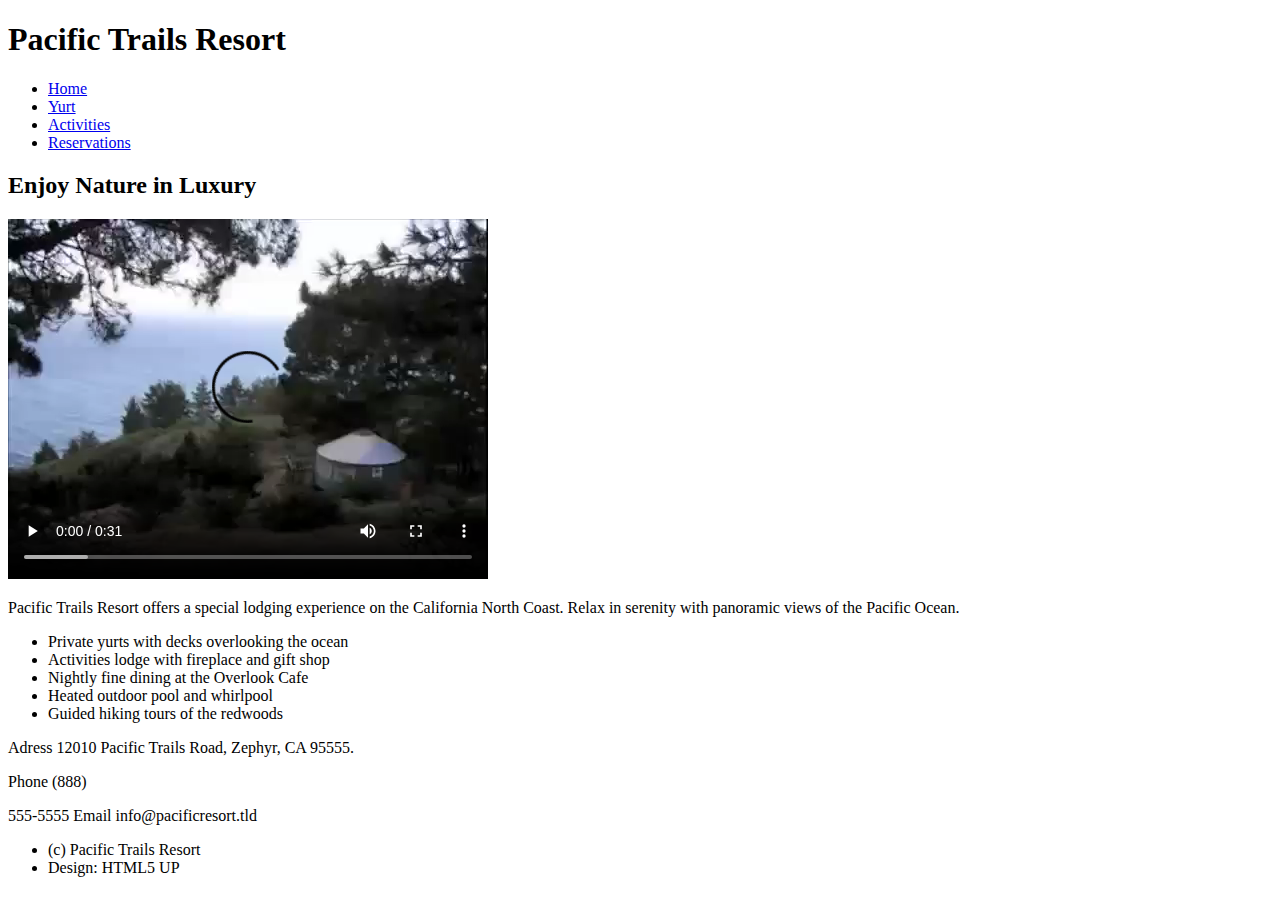
==== index.html @ 8109f3cc "add files with base and content" ====
<!DOCTYPE html>
<html lang="en">

<head>
  <meta charset="UTF-8" />
  <meta http-equiv="X-UA-Compatible"
        content="IE=edge" />
  <meta name="viewport"
        content="width=device-width, initial-scale=1.0" />
  <link rel="stylesheet"
        href="css/main.css" />
  <link href="images/favicon.ico"
        rel="icon">
  <title>Pacific Trails Resort</title>
</head>

<body>
  <div id="wrapper">
    <header>
      <h1>Pacific Trails Resort</h1>
    </header>

    <nav>
      <ul>
        <li><a href="index.html">Home</a></li>
        <li><a href="html/yurt.html">Yurt</a></li>
        <li><a href="html/activities.html">Activities</a></li>
        <li><a href="html/reservations.html">Reservations</a></li>
      </ul>
    </nav>

    <main>
      <section>
        <header>
          <h2>Enjoy Nature in Luxury</h2>

          <video width="480"
                 height="360"
                 controls>
            <source src="movies/pacifictrailsresort.mp4"
                    type="video/mp4">
          </video>

          <p>
            Pacific Trails Resort offers a special lodging experience on the California North Coast. Relax in serenity
            with
            panoramic views of the Pacific Ocean.
          </p>
        </header>

        <ul>
          <li>Private yurts with decks overlooking the ocean</li>
          <li>Activities lodge with fireplace and gift shop</li>
          <li>Nightly fine dining at the Overlook Cafe</li>
          <li>Heated outdoor pool and whirlpool</li>
          <li>Guided hiking tours of the redwoods</li>
        </ul>

      </section>
    </main>

    <footer>
      <p>Adress 12010 Pacific Trails Road, Zephyr, CA 95555.</p>
      <p>Phone (888)</p>
      <p>555-5555 Email info@pacificresort.tld</p>
    </footer>

    <div id="copyright">
      <ul>
        <li>(c) Pacific Trails Resort</li>
        <li>Design: HTML5 UP</li>
      </ul>
    </div>
  </div>
</body>

</html>
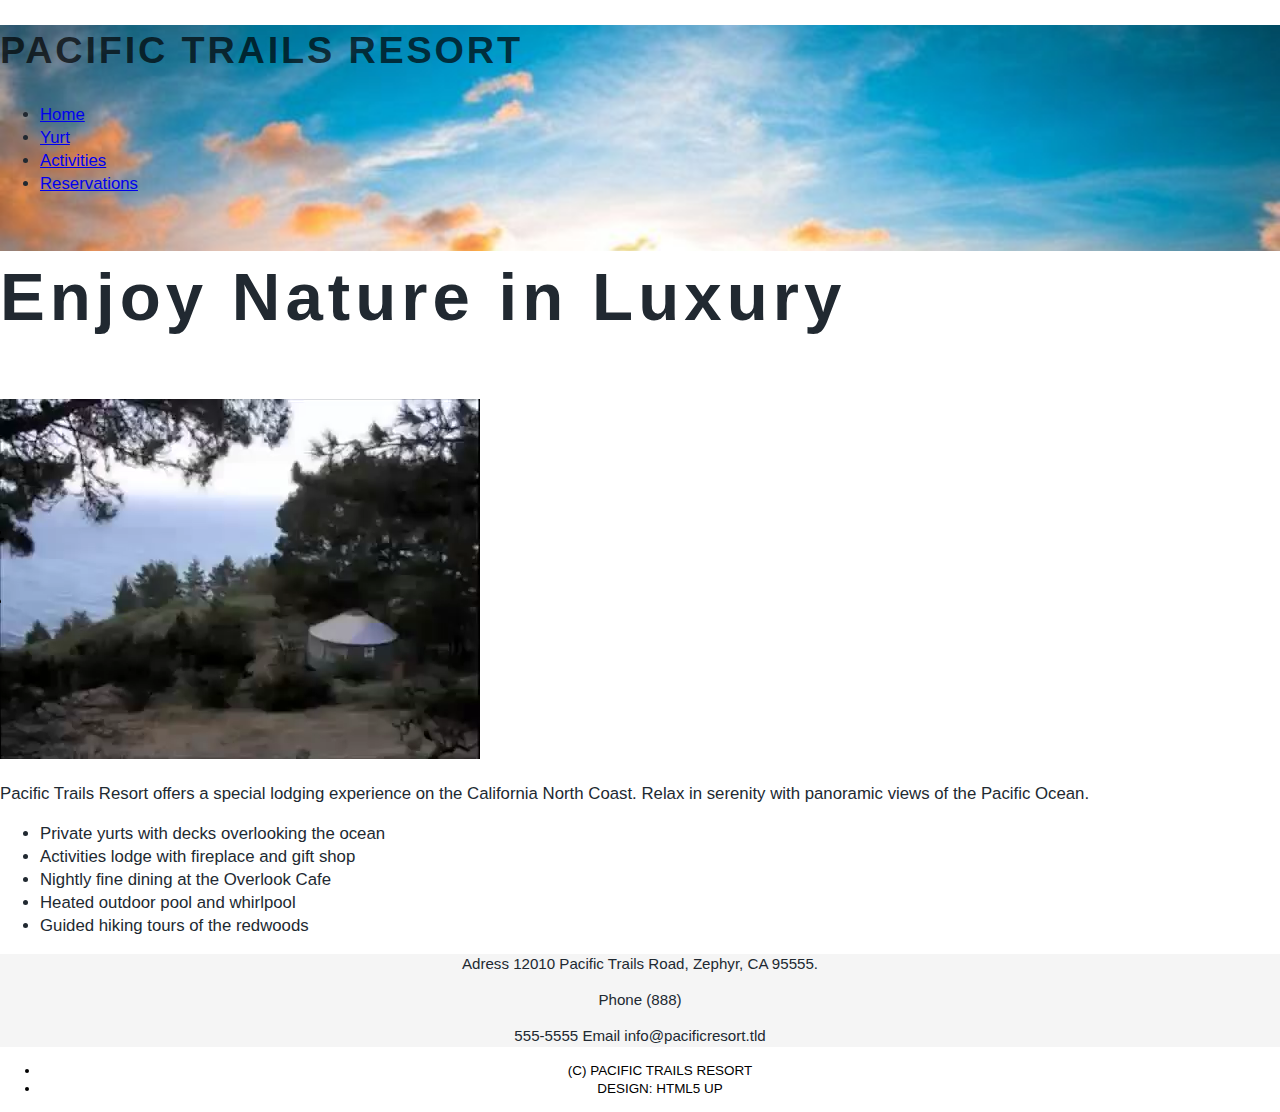
==== commit 49b253c2: "add link paths for css" ====
--- a/index.html
+++ b/index.html
@@ -7,6 +7,8 @@
         content="IE=edge" />
   <meta name="viewport"
         content="width=device-width, initial-scale=1.0" />
+  <link rel="stylesheet"
+        href="css/normalize.css" />
   <link rel="stylesheet"
         href="css/main.css" />
   <link href="images/favicon.ico"
--- a/css/main.css
+++ b/css/main.css
@@ -0,0 +1,74 @@
+@font-face {
+  font-family: "Source Sans Pro", sans-serif;
+  src: url(fonts/SourceSansPro/SourceSansPro-Bold.ttf);
+}
+@font-face {
+  font-family: Merriweather, sans-serif;
+  src: url(fonts/Merriweather/Merriweather-Regular.ttf);
+}
+
+html {
+  font-size: 105%;
+}
+
+body {
+  font-family: "Merriweather", Georgia, sans-serif;
+  font-size: 1rem;
+  font-weight: 300;
+  line-height: 1.375;
+  color: #212931;
+}
+
+#wrapper {
+  background-image: url(../images/Sunset.jpg);
+  background-size: 100% auto;
+  background-repeat: no-repeat;
+  background-attachment: fixed;
+}
+
+h1,
+h2,
+h3 {
+  font-family: "Source Sans Pro", Helvetica, Arial, sans-serif;
+  font-weight: 900;
+  letter-spacing: 0.075em;
+}
+
+h1 {
+  font-size: 2.25rem;
+  text-transform: uppercase;
+  color: rgba(0, 0, 0, 0.7);
+}
+
+h2 {
+  font-size: 4rem;
+}
+
+h3 {
+  font-size: 1.7rem;
+}
+
+p {
+  text-align: justify;
+}
+
+main {
+  background-color: #ffffff;
+}
+
+footer {
+  background-color: #f5f5f5;
+}
+
+footer p {
+  font-size: 0.9rem;
+  text-align: center;
+}
+
+#copyright {
+  text-align: center;
+  text-transform: uppercase;
+  font-size: 0.8rem;
+  color: #000;
+  background-color: #fff;
+}
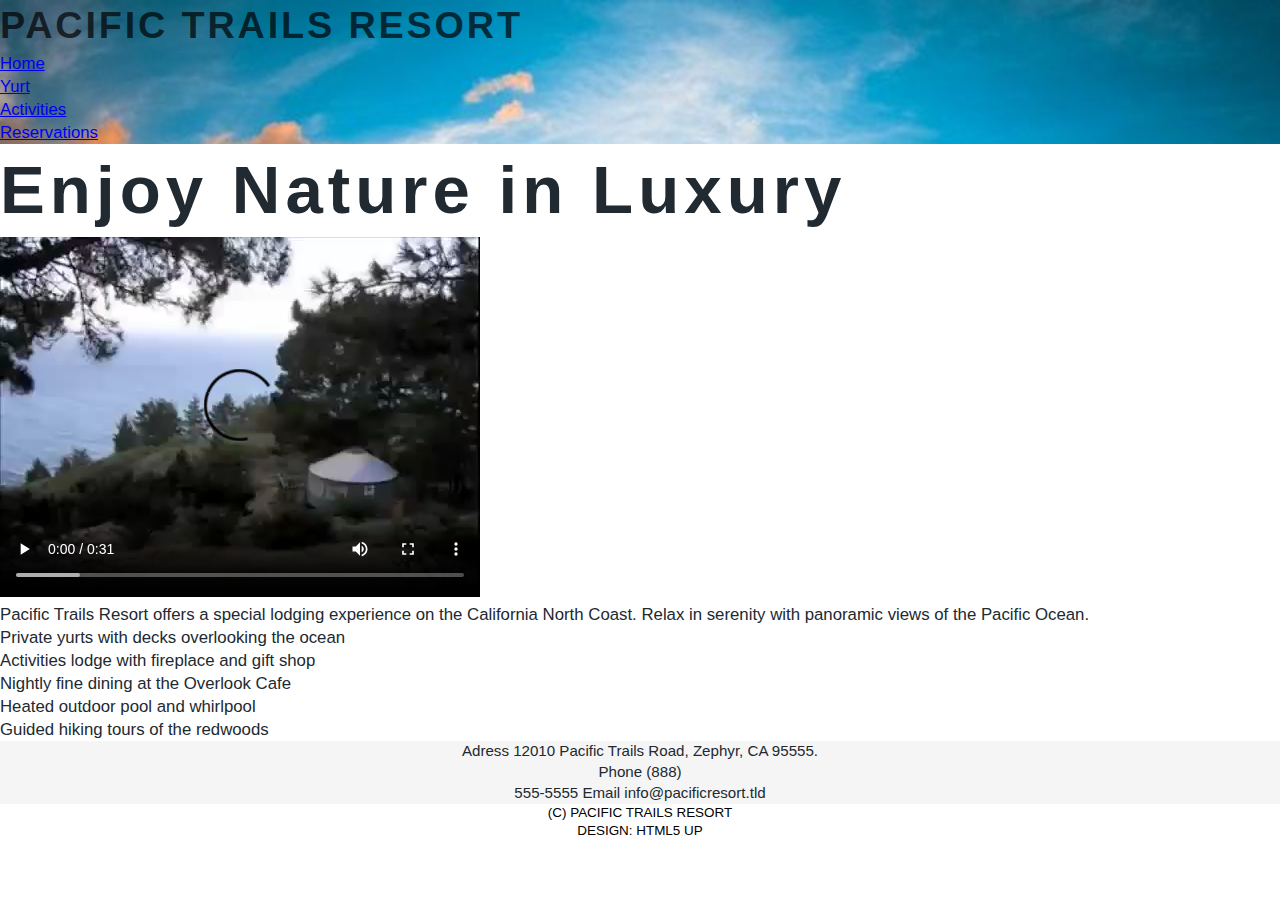
==== commit 6ecf1e54: "delete normalize.css and add reset.css + fixing link paths" ====
--- a/index.html
+++ b/index.html
@@ -8,7 +8,7 @@
   <meta name="viewport"
         content="width=device-width, initial-scale=1.0" />
   <link rel="stylesheet"
-        href="css/normalize.css" />
+        href="css/reset.css" />
   <link rel="stylesheet"
         href="css/main.css" />
   <link href="images/favicon.ico"
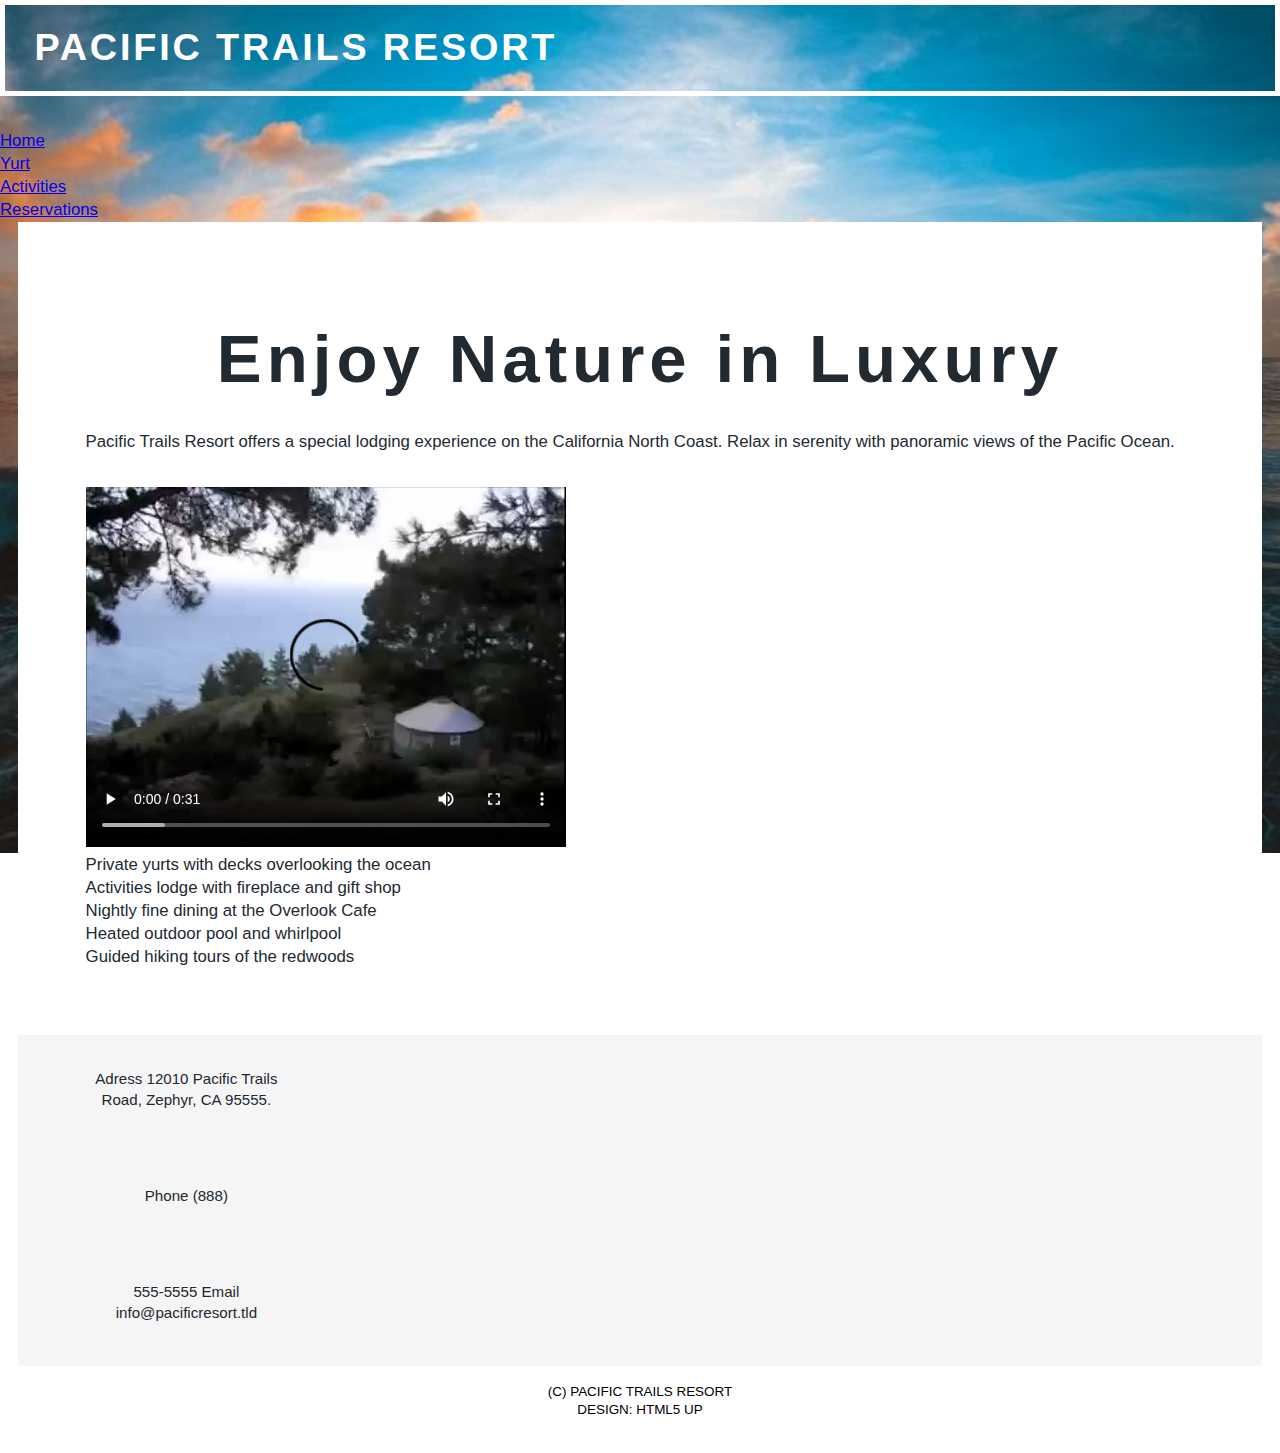
==== commit 8800502c: "add style and footer-element address" ====
--- a/index.html
+++ b/index.html
@@ -36,6 +36,13 @@
         <header>
           <h2>Enjoy Nature in Luxury</h2>
 
+          <p>
+            Pacific Trails Resort offers a special lodging experience on the California North Coast. Relax in
+            serenity
+            with
+            panoramic views of the Pacific Ocean.
+          </p>
+
           <video width="480"
                  height="360"
                  controls>
@@ -43,11 +50,7 @@
                     type="video/mp4">
           </video>
 
-          <p>
-            Pacific Trails Resort offers a special lodging experience on the California North Coast. Relax in serenity
-            with
-            panoramic views of the Pacific Ocean.
-          </p>
+
         </header>
 
         <ul>
@@ -62,9 +65,16 @@
     </main>
 
     <footer>
-      <p>Adress 12010 Pacific Trails Road, Zephyr, CA 95555.</p>
-      <p>Phone (888)</p>
-      <p>555-5555 Email info@pacificresort.tld</p>
+      <address>
+        <p>Adress 12010 Pacific Trails Road, Zephyr, CA 95555.</p>
+      </address>
+      <address>
+        <p>Phone (888)</p>
+      </address>
+      <address>
+        <p>555-5555 Email info@pacificresort.tld</p>
+      </address>
+
     </footer>
 
     <div id="copyright">
--- a/css/main.css
+++ b/css/main.css
@@ -12,18 +12,13 @@
 }
 
 body {
-  font-family: "Merriweather", Georgia, sans-serif;
-  font-size: 1rem;
-  font-weight: 300;
-  line-height: 1.375;
+  font: 300 1rem/1.375 "Merriweather", Georgia, sans-serif;
   color: #212931;
 }
 
 #wrapper {
-  background-image: url(../images/Sunset.jpg);
+  background: url(../images/Sunset.jpg) no-repeat, fixed;
   background-size: 100% auto;
-  background-repeat: no-repeat;
-  background-attachment: fixed;
 }
 
 h1,
@@ -37,11 +32,17 @@
 h1 {
   font-size: 2.25rem;
   text-transform: uppercase;
-  color: rgba(0, 0, 0, 0.7);
+  color: #fff;
+  border: 5px solid #fff;
+  padding: 1rem 1.75rem;
+  margin-bottom: 2rem;
 }
 
 h2 {
   font-size: 4rem;
+  line-height: 1.1;
+  text-align: center;
+  margin-bottom: 2rem;
 }
 
 h3 {
@@ -49,11 +50,23 @@
 }
 
 p {
+  margin: 0 0 2rem 0;
   text-align: justify;
+}
+
+main,
+footer,
+#copyright {
+  margin: 0 auto;
+  max-width: 74rem;
 }
 
 main {
   background-color: #ffffff;
+}
+
+main section {
+  padding: 6rem 4rem 4rem 4rem;
 }
 
 footer {
@@ -63,6 +76,13 @@
 footer p {
   font-size: 0.9rem;
   text-align: center;
+  margin-bottom: 0.5rem;
+}
+
+footer address {
+  width: 12rem;
+  padding: 2rem 4rem;
+  font-style: normal;
 }
 
 #copyright {
@@ -71,4 +91,6 @@
   font-size: 0.8rem;
   color: #000;
   background-color: #fff;
+  padding-top: 1rem;
+  padding-bottom: 2rem;
 }
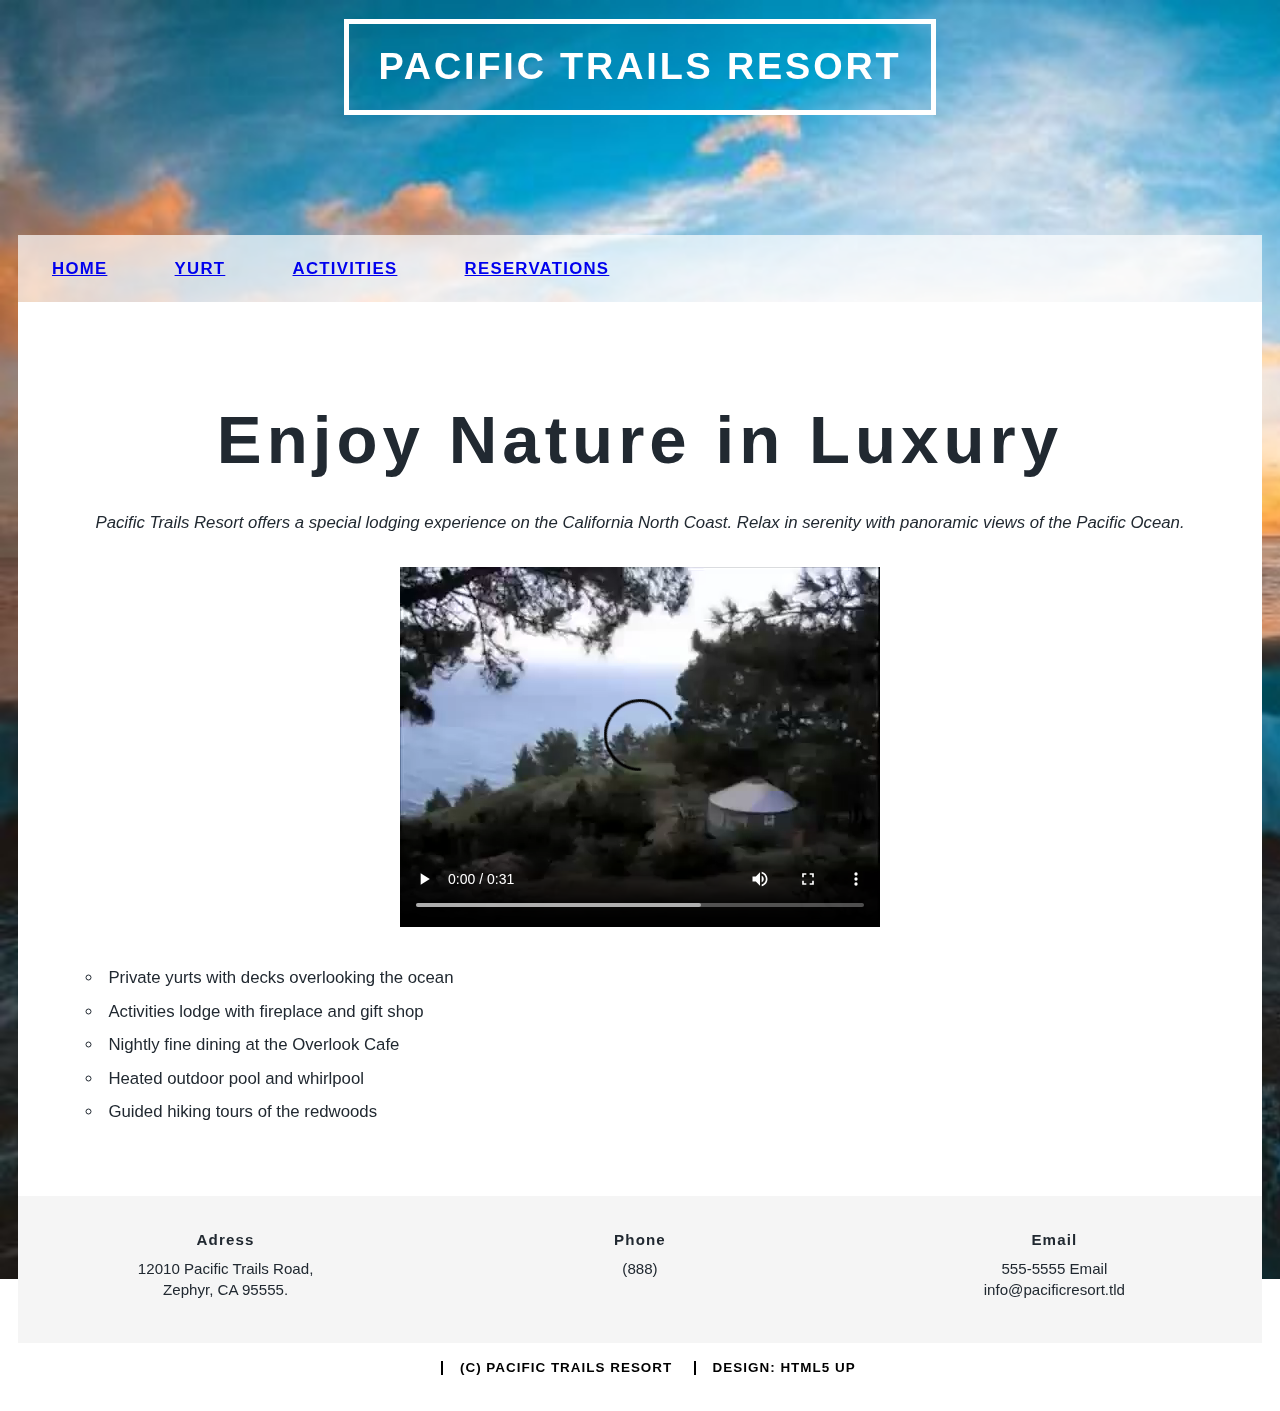
==== commit e73335bb: "add flex for header and footer, add style to headings and section, header p" ====
--- a/index.html
+++ b/index.html
@@ -66,12 +66,15 @@
 
     <footer>
       <address>
-        <p>Adress 12010 Pacific Trails Road, Zephyr, CA 95555.</p>
+        <p class="heading">Adress</p>
+        <p>12010 Pacific Trails Road, Zephyr, CA 95555.</p>
       </address>
       <address>
-        <p>Phone (888)</p>
+        <p class="heading">Phone</p>
+        <p>(888)</p>
       </address>
       <address>
+        <p class="heading">Email</p>
         <p>555-5555 Email info@pacificresort.tld</p>
       </address>
 
--- a/css/main.css
+++ b/css/main.css
@@ -18,12 +18,16 @@
 
 #wrapper {
   background: url(../images/Sunset.jpg) no-repeat, fixed;
-  background-size: 100% auto;
+  background-size: 150% auto;
 }
 
 h1,
 h2,
-h3 {
+h3,
+nav ul,
+#copyright,
+table th,
+.heading {
   font-family: "Source Sans Pro", Helvetica, Arial, sans-serif;
   font-weight: 900;
   letter-spacing: 0.075em;
@@ -54,6 +58,45 @@
   text-align: justify;
 }
 
+div > header {
+  display: flex;
+  justify-content: center;
+  flex-direction: column;
+  align-items: center;
+  height: 10rem;
+  padding-bottom: 8rem;
+}
+
+/* Nav */
+
+nav {
+  max-width: 72rem;
+  background: rgba(255, 255, 255, 0.7);
+  height: 4rem;
+  line-height: 4rem;
+  margin: -4rem auto 0;
+  padding: 0 2rem 0 0;
+}
+
+nav ul {
+  text-transform: uppercase;
+  display: flex;
+}
+
+nav ul li {
+  padding: 0 2rem;
+  outline: none;
+  color: #085468;
+}
+
+nav a:hover,
+nav a:focus {
+  color: #000;
+  font-weight: bold;
+  letter-spacing: 0.15rem;
+}
+
+/* Main */
 main,
 footer,
 #copyright {
@@ -69,8 +112,97 @@
   padding: 6rem 4rem 4rem 4rem;
 }
 
+section > header p {
+  font-style: italic;
+  text-align: center;
+}
+
+section ul {
+  list-style-type: circle;
+  list-style-position: inside;
+  line-height: 2;
+}
+
+picture img,
+video {
+  display: block;
+  margin: 0 auto 2rem;
+}
+
+/* Table */
+
+table {
+  width: 100%;
+  max-width: 60rem;
+  margin-bottom: 2rem;
+}
+
+th {
+  color: #212931;
+  font-weight: bold;
+  font-size: 0.8rem;
+  padding: 0.75rem;
+  padding-top: 0;
+  text-align: left;
+  text-transform: uppercase;
+}
+
+td {
+  padding: 0.3rem;
+}
+
+tbody tr:nth-of-type(odd) {
+  background-color: rgba(220, 220, 220, 0.25);
+}
+
+td.right {
+  text-align: right;
+}
+
+/* Form */
+
+form {
+  width: 30rem;
+  margin: 1rem auto 0;
+}
+
+label {
+  width: 8rem;
+  float: left;
+  text-align: right;
+  margin-right: 0.6rem;
+  font-size: 1rem;
+}
+
+input,
+select,
+textarea {
+  border: 1px solid #dfdbdb;
+  color: #212931;
+  font-size: 1.3rem;
+}
+
+input[type="submit"],
+input[type="reset"] {
+  background-color: #212931;
+  color: #fff;
+  border: none;
+  padding: 0.5rem 0.8rem;
+}
+
+input:focus,
+select:focus,
+textarea:focus {
+  outline: none;
+  background-color: #18bfef;
+}
+
+/* Footer */
+
 footer {
   background-color: #f5f5f5;
+  display: flex;
+  justify-content: space-around;
 }
 
 footer p {
@@ -94,3 +226,11 @@
   padding-top: 1rem;
   padding-bottom: 2rem;
 }
+
+#copyright ul li {
+  border-left: solid 2px black;
+  display: inline-block;
+  line-height: 1;
+  margin-left: 1rem;
+  padding-left: 1rem;
+}
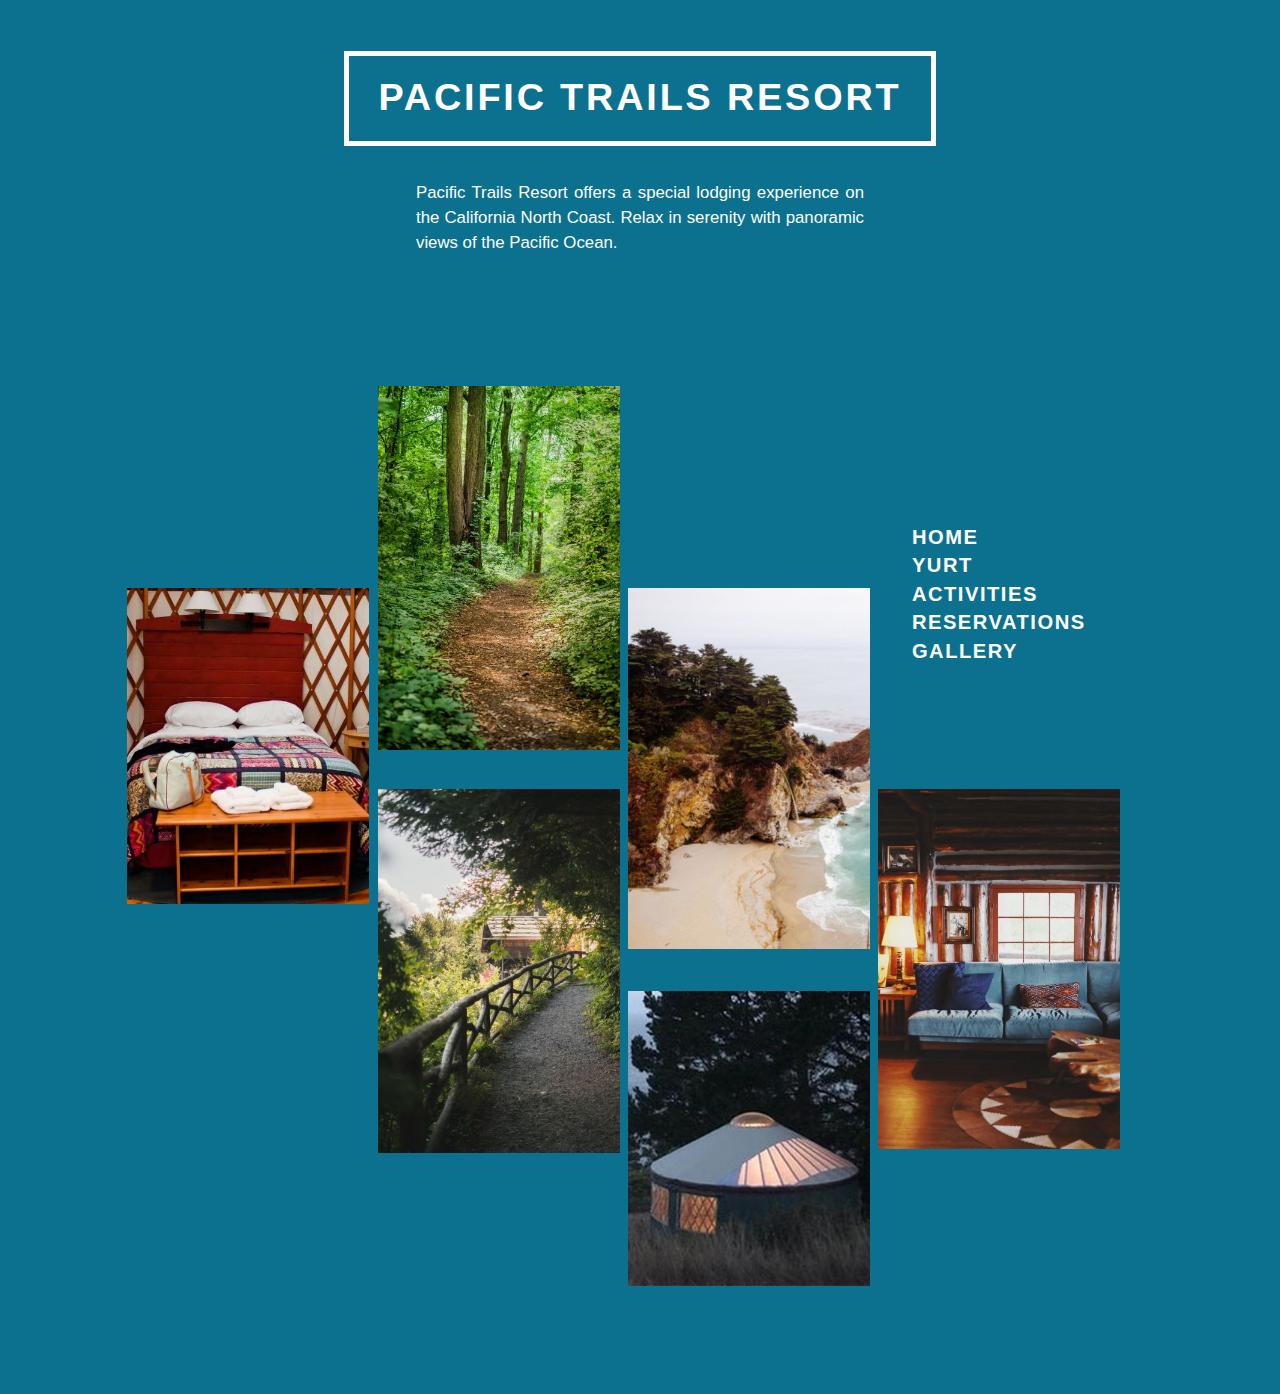
==== commit 6e20cbb7: "add landing-page with images and links for other pages made with css grid" ====
--- a/index.html
+++ b/index.html
@@ -16,76 +16,79 @@
   <title>Pacific Trails Resort</title>
 </head>
 
-<body>
+<body id="grid">
   <div id="wrapper">
     <header>
       <h1>Pacific Trails Resort</h1>
+      <p id="intro">
+        Pacific Trails Resort offers a special lodging experience on the California North Coast. Relax in
+        serenity
+        with
+        panoramic views of the Pacific Ocean.
+      </p>
     </header>
 
-    <nav>
-      <ul>
-        <li><a href="index.html">Home</a></li>
-        <li><a href="html/yurt.html">Yurt</a></li>
-        <li><a href="html/activities.html">Activities</a></li>
-        <li><a href="html/reservations.html">Reservations</a></li>
-      </ul>
-    </nav>
-
-    <main>
-      <section>
-        <header>
-          <h2>Enjoy Nature in Luxury</h2>
-
-          <p>
-            Pacific Trails Resort offers a special lodging experience on the California North Coast. Relax in
-            serenity
-            with
-            panoramic views of the Pacific Ocean.
-          </p>
-
-          <video width="480"
-                 height="360"
-                 controls>
-            <source src="movies/pacifictrailsresort.mp4"
-                    type="video/mp4">
-          </video>
 
 
-        </header>
+    <main id="gridParent">
 
+      <nav id="gridItem7">
         <ul>
-          <li>Private yurts with decks overlooking the ocean</li>
-          <li>Activities lodge with fireplace and gift shop</li>
-          <li>Nightly fine dining at the Overlook Cafe</li>
-          <li>Heated outdoor pool and whirlpool</li>
-          <li>Guided hiking tours of the redwoods</li>
+          <li><a href="home.html">Home</a></li>
+          <li><a href="html/yurt.html">Yurt</a></li>
+          <li><a href="html/activities.html">Activities</a></li>
+          <li><a href="html/reservations.html">Reservations</a></li>
+          <li><a href="#">Gallery</a></li>
         </ul>
+      </nav>
 
-      </section>
+      <p id="gridItem1">
+        <a href="html/yurt.html">
+          <img src="images/Grid_InsideYurt.jpg"
+               alt="Inside a yurt"
+               title="click for Yurt">
+        </a>
+      </p>
+      <p id="gridItem2">
+        <a href="html/activities.html">
+          <img src="images/Grid_Trail.jpg"
+               alt="Trail in the forest"
+               title="click for Activities">
+        </a>
+      </p>
+      <p id="gridItem3">
+        <a href="html/reservations.html">
+          <img src="images/Grid_Lodge.jpg"
+               alt="Trail to the lodge"
+               title="click for Reservations">
+        </a>
+      </p>
+      <p id="gridItem4">
+        <a href="html/gallery.html">
+          <img src="images/Grid_Beach.jpg"
+               alt="Beach with cliffs at the Pacific Ocean"
+               title="click for Gallery">
+        </a>
+      </p>
+      <p id="gridItem5">
+        <a href="html/yurt.html">
+          <img src="images/Grid_Yurt.jpg"
+               alt="Yurt with view over Pacific Ocean"
+               title="click for Yurt">
+        </a>
+      </p>
+      <p id="gridItem6">
+        <a href="html/reservations.html">
+          <img src="images/Grid_Reception.jpg"
+               alt="Welcome to our reception"
+               title="click for Reservations">
+        </a>
+      </p>
+
+
     </main>
 
-    <footer>
-      <address>
-        <p class="heading">Adress</p>
-        <p>12010 Pacific Trails Road, Zephyr, CA 95555.</p>
-      </address>
-      <address>
-        <p class="heading">Phone</p>
-        <p>(888)</p>
-      </address>
-      <address>
-        <p class="heading">Email</p>
-        <p>555-5555 Email info@pacificresort.tld</p>
-      </address>
 
-    </footer>
-
-    <div id="copyright">
-      <ul>
-        <li>(c) Pacific Trails Resort</li>
-        <li>Design: HTML5 UP</li>
-      </ul>
-    </div>
   </div>
 </body>
 
--- a/css/main.css
+++ b/css/main.css
@@ -234,3 +234,98 @@
   margin-left: 1rem;
   padding-left: 1rem;
 }
+
+/* Landing-Page */
+
+body#grid,
+#gridParent,
+body#grid > div {
+  background-color: #0c718f;
+  color: #fff;
+  background-image: none;
+}
+
+#grid header {
+  padding-top: 5rem;
+}
+
+#intro {
+  width: 35%;
+  line-height: 1.5;
+  margin-bottom: 1.8rem;
+}
+
+#gridParent {
+  display: grid;
+  grid-template-columns: repeat(6, 1fr);
+  grid-template-rows: repeat(5, 1fr);
+  column-gap: 0.5rem;
+  row-gap: 0px;
+}
+
+#gridItem1,
+#gridItem2,
+#gridItem3,
+#gridItem4,
+#gridItem5,
+#gridItem6 {
+  width: 242px;
+}
+
+#gridParent img {
+  width: 100%;
+}
+
+#gridItem1 {
+  grid-row: 2/4;
+  grid-column: 2/3;
+}
+#gridItem2 {
+  grid-row: 1/3;
+  grid-column: 3/4;
+}
+#gridItem3 {
+  grid-row: 3/5;
+  grid-column: 3/4;
+}
+#gridItem4 {
+  grid-row: 2/4;
+  grid-column: 4/5;
+}
+#gridItem5 {
+  grid-row: 4/6;
+  grid-column: 4/5;
+}
+#gridItem6 {
+  grid-row: 3/5;
+  grid-column: 5/6;
+}
+
+#gridItem7 {
+  grid-row: 2/3;
+  grid-column: 5/6;
+  background-color: #0c718f;
+}
+
+#gridItem7 ul {
+  display: list-item;
+  font-size: 1.2rem;
+}
+
+#gridItem7 a {
+  color: #fff;
+  text-decoration: none;
+}
+
+#gridItem7 ul li {
+  max-width: 50%;
+  line-height: 1.4rem;
+  margin: 0;
+}
+
+#gridItem7 ul li {
+  max-width: 50%;
+  line-height: 1.4rem;
+  margin: 0;
+  padding-top: 0.3rem;
+}
